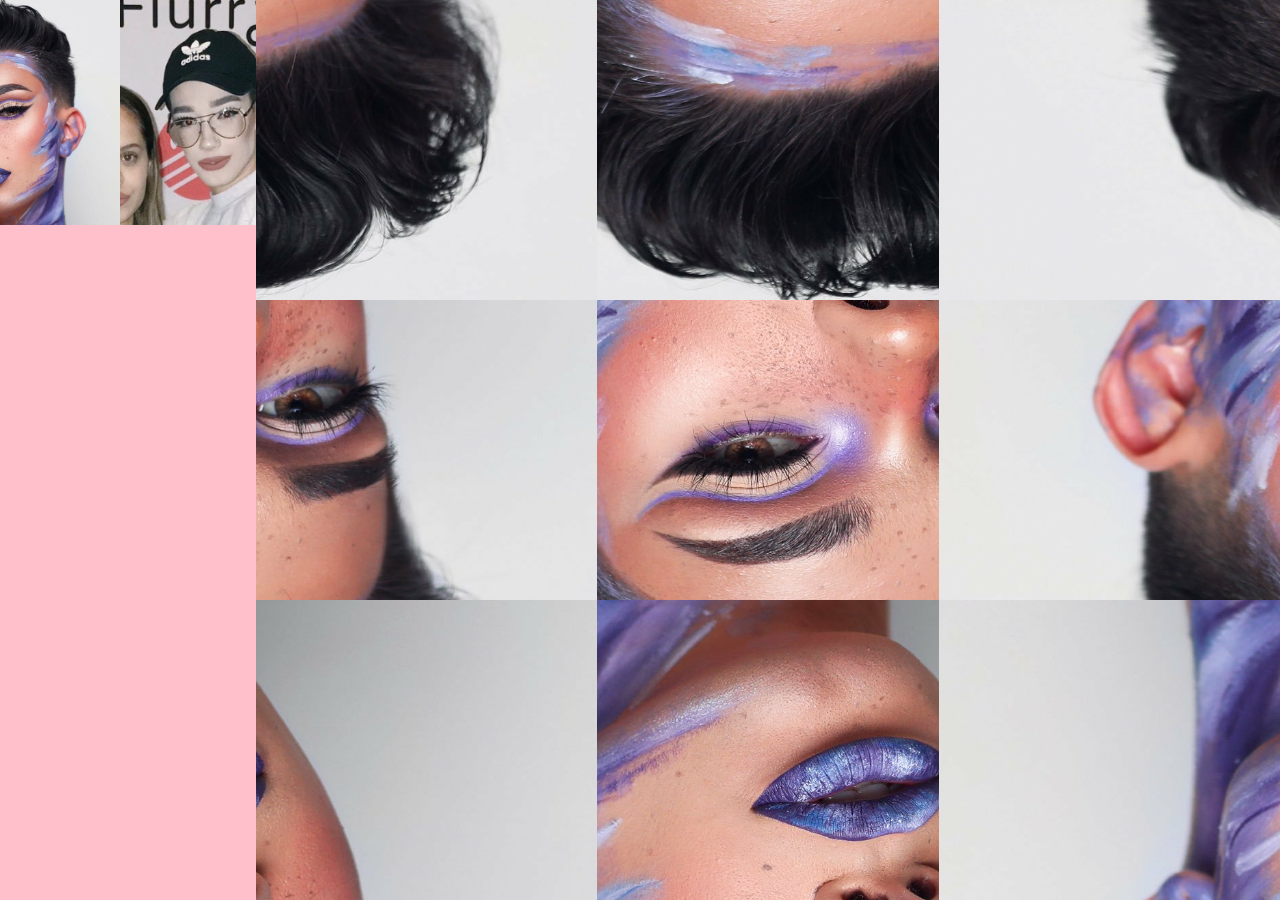
==== index.html @ 0720b6d2 "Update index.html" ====
<html>
	
	<!-- the <head> section is for all the information that is needed by the browser but does NOT show up on the page -->
	<head>
		<meta charset="utf-8">
		<meta name="viewport" content="width=device-width, initial-scale=1">
		<title>Phase 8</title>
		<link rel="stylesheet" href="style.css"/>
	</head>
	<!-- the <body> section is for all the content that is actually displayed on the page -->
	<body>
		<div class="square-div pink">
			<div class="block3 blue center-content"><img class="restrict-img-size" src="images/james_square.png" alt='blinking!' id='blinking_image' style="visibility: visible;</div>
			<div class="row red"><img class="restrict-img-size" src="images/flashback2.png" id="10" alt="James" onclick="checkImage(this)">
			<a href="https://gutierrezliliana.github.io/Phase-9/">
			<img src="images/lips.gif" class="restrict-img-size hide" id="key">
			</a>
			</div>
		</div>
		<!-- the block div purple is showing the is that the images and also the other divs to have onclick for rotate images -->
		<div class="block-div purple">
			<div class="block2 violet"><img class="restrict-img-size picture" src="images/1.png" id="1" alt="Charles" onclick="rotateImage(this)">
			</div>
			<div class="block pink"><img class="restrict-img-size picture" src="images/4.png" id="2" alt="Charles" onclick="rotateImage2(this)">
			</div>
			<div class="block purple"><img class="restrict-img-size picture" src="images/7.png" id="3" alt="Charles" onclick="rotateImage3(this)">
			</div>
		</div>
		<!-- the block div violet is to actually which the blocks and also the images to put into boxes --> 
		<div class="block-div violet">
			<div class="block2 slate"><img class="restrict-img-size picture" src="images/2.png" id="4" alt="Charles" onclick="rotateImage(this)">
			</div>
			<div class="block blue"><img class="restrict-img-size picture" src="images/5.png" id="5" alt="Charles" onclick="rotateImage2(this)">
			</div>
			<div class="block violet"><img class="restrict-img-size picture" src="images/8.png" id="6" alt="Charles"onclick="rotateImage3(this)">
			</div>
		</div>
		<!-- the block div slate does the same thing as violet and purple which blocks and the boxes to actually within the same --> 
		<div class="block-div slate">
			<div class="block2 violet"><img class="restrict-img-size picture" src="images/3.png" id="7" alt="Charles" onclick="rotateImage(this)">
			</div>
			<div class="block purple"><img class="restrict-img-size picture" src="images/6.png" id="8" alt="Charles" onclick="rotateImage2(this)">
			</div>
			<div class="block slate"><img class="restrict-img-size picture" src="images/9.png" id="9" alt="Charles" onclick="rotateImage3(this)">
			</div> 
		</div>
		<script src="script.js"></script>
	</body> 
</html>
---- style.css ----
body {
	height: 100vh;
	width: 100vw;
	display: flex;
	margin: 0;
}

/* When writing CSS classes it is VERY important that you use hyphen delimited strings (square-div and NOT squareDiv) */
/* Addtionally, you should know what the class does just by looking at the name (the name should be DESCRIPTIVE) */
/* When thinking about sizing elements on your page, there are many different units you can use = https://www.w3schools.com/cssref/css_units.asp */
.square-div {
	height: 100%;
	width: calc(100%/4);
}

.row-div {
	display: block;
	height: 100%;
	width: calc(100%/3);
}

.block-div {
	display: block;
	height: 100%;
	width: calc(100%/3);
}

.block{
	display: block;
	height: calc(100%/3);
	width: 100%;
}

.block2{
	display: row;
	height: calc(100%/3);
	width: 100%;
}

.block3{

	height: 25%;
	width: 100%;
}

.box{
	height: 25%;
	width: 100%;
}

.row{
	display: block;
	height:75%;
	width: 100%;
}

/* When possible, organize CSS classes in alphabetical order */
.violet {
	background-color: #b4cfff;
}

.purple {
	background-color: #DA70D6;
}

.slate {
	background-color: #afc9c7;
}

.blue{
	background-color: #d3ffce;
}

.pink{
	background-color:#FFC0CB;
}

.red{
	background-color:#f96161;
}

.green{
	background-color: #008000;
}
.restrict-img-size{
	max-height:100%;
	max-width:100%;
}
.picture{
	height:100%;
	width:100%;
}
.center-content {
	align-items: center;
	justify-content: center;
	display:flex;
}
.rotate{
 -webkit-transform: rotate(90deg);
    -moz-transform: rotate(90deg);
    -o-transform: rotate(90deg);
    -ms-transform: rotate(90deg);
    transform: rotate(180deg);
	  
}
.rotate2{
 -webkit-transform: rotate(90deg);
    -moz-transform: rotate(90deg);
    -o-transform: rotate(90deg);
    -ms-transform: rotate(90deg);
    transform: rotate(180deg);
}
.rotate3{
 -webkit-transform: rotate(90deg);
    -moz-transform: rotate(90deg);
    -o-transform: rotate(90deg);
    -ms-transform: rotate(90deg);
    transform: rotate(180deg);
	
}
.opaque{
opacity:0.5;
}
.hide{
	display:none;
}
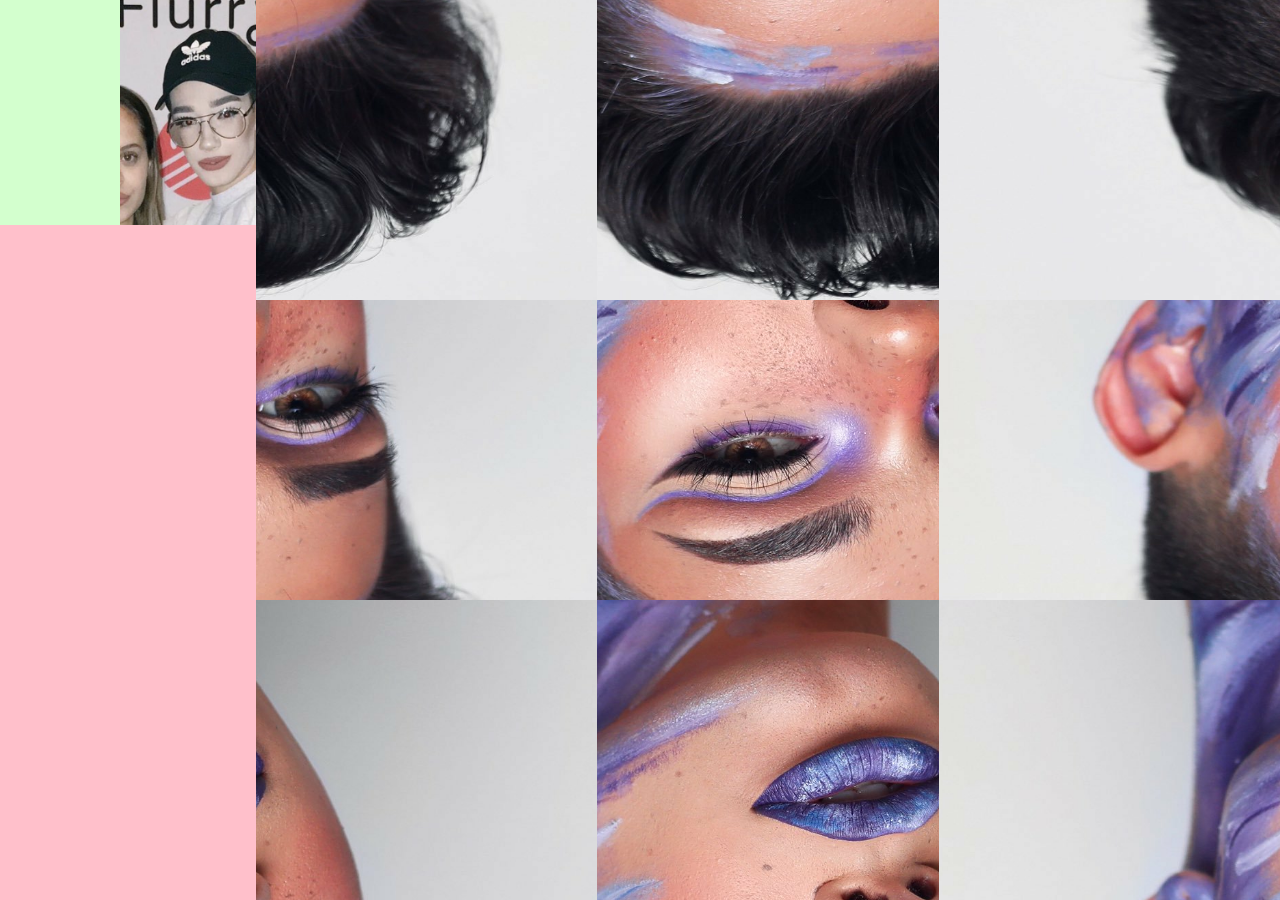
==== commit 943ec609: "Update index.html" ====
(no text change in the page or its own stylesheets)
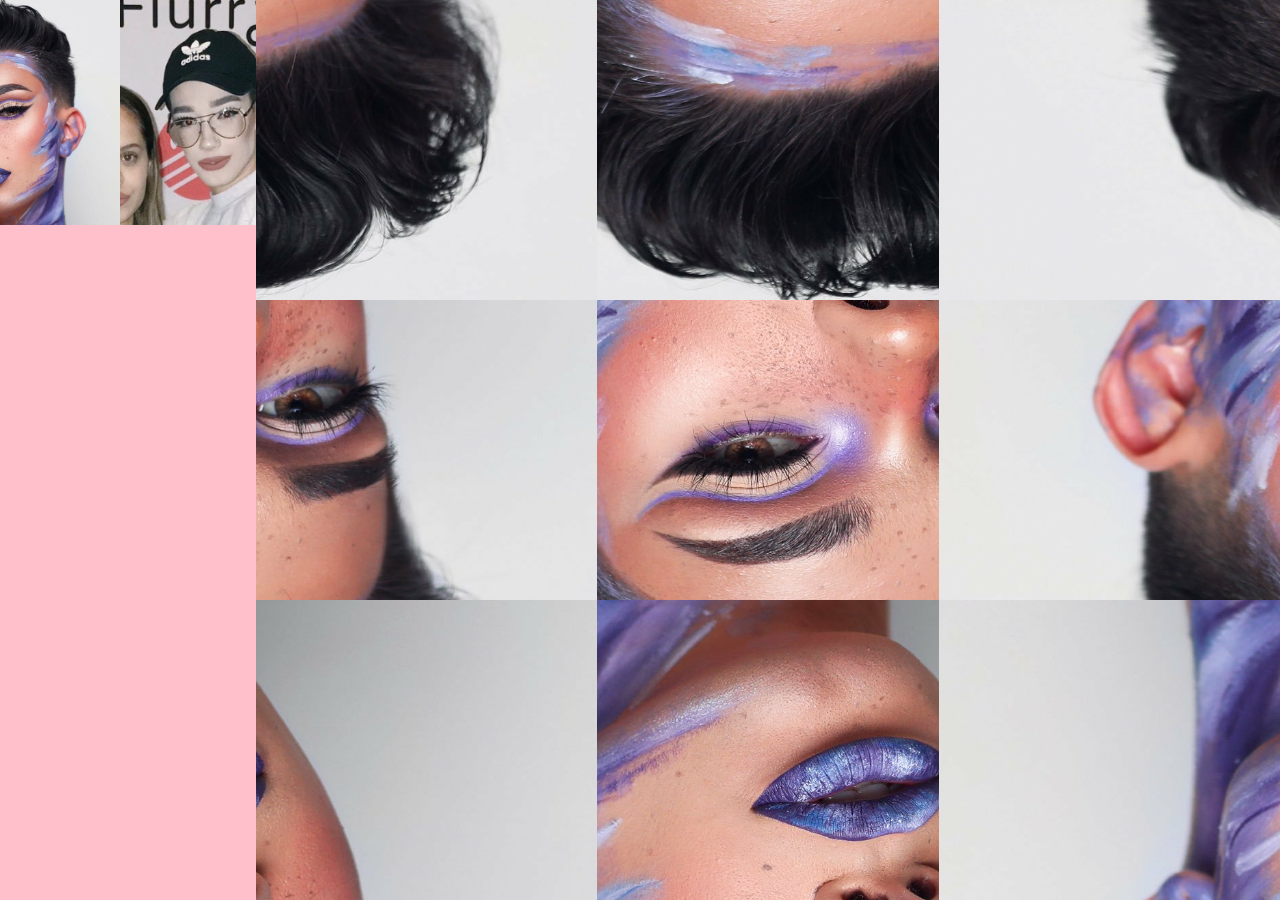
==== commit 90a9031c: "Update index.html" ====
--- a/index.html
+++ b/index.html
@@ -10,8 +10,8 @@
 	<!-- the <body> section is for all the content that is actually displayed on the page -->
 	<body>
 		<div class="square-div pink">
-			<div class="block3 blue center-content"><img class="restrict-img-size" src="images/james_square.png" alt='blinking!' id='blinking_image' style="visibility: visible;</div>
-			<div class="row red"><img class="restrict-img-size" src="images/flashback2.png" id="10" alt="James" onclick="checkImage(this)">
+			<div class="block3 blue center-content"><img class="restrict-img-size" src="images/james_square.png" alt='blinking!' id='blinking_image' style="visibility: visible;></div>
+			<div class="row red"><img class="restrict-img-size" src="images/flashback2.png" id="10" alt="James" onclick="checkImage(this)"></div>
 			<a href="https://gutierrezliliana.github.io/Phase-9/">
 			<img src="images/lips.gif" class="restrict-img-size hide" id="key">
 			</a>
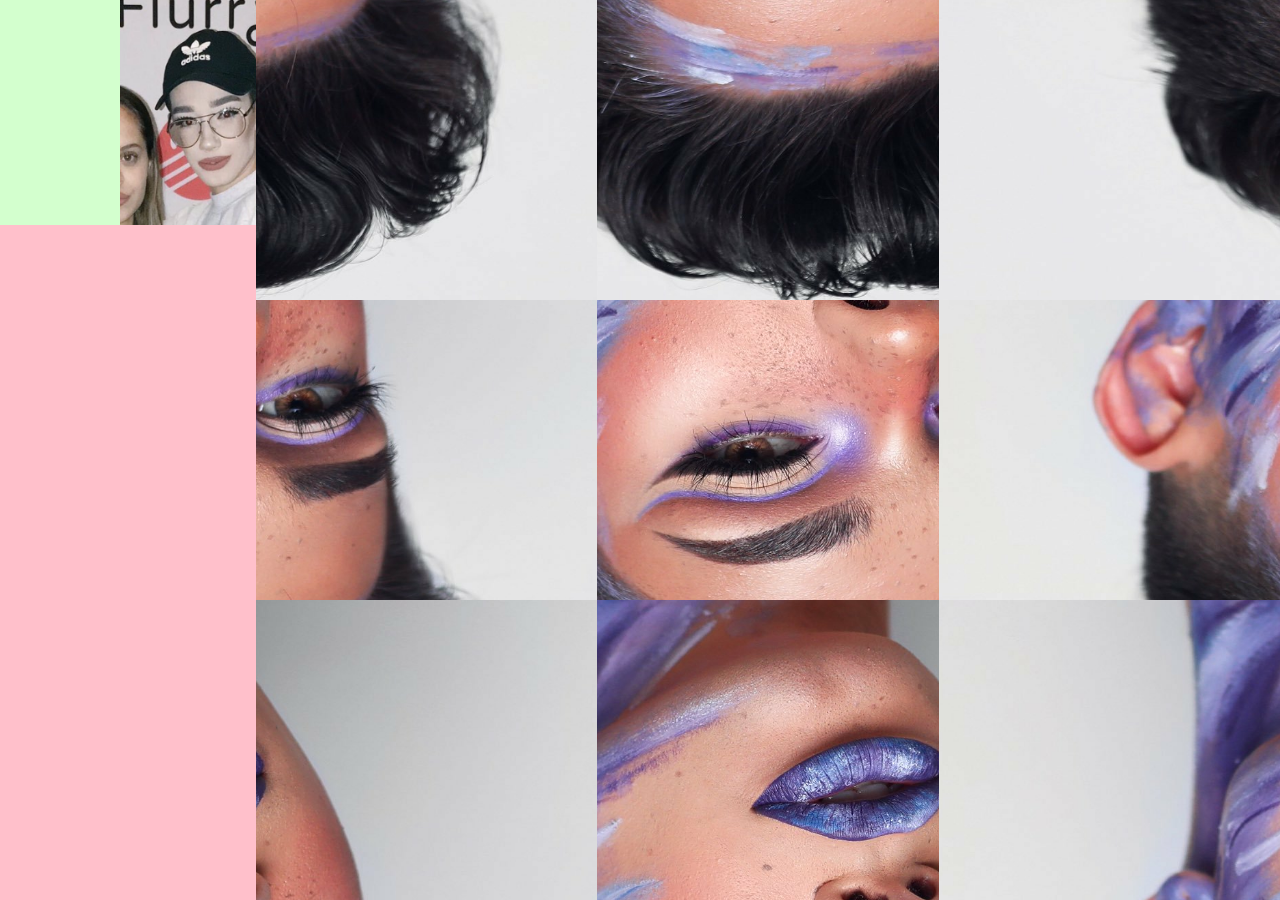
==== commit 004ddf44: "Update index.html" ====
--- a/index.html
+++ b/index.html
@@ -45,5 +45,6 @@
 			</div> 
 		</div>
 		<script src="script.js"></script>
+				
 	</body> 
 </html>
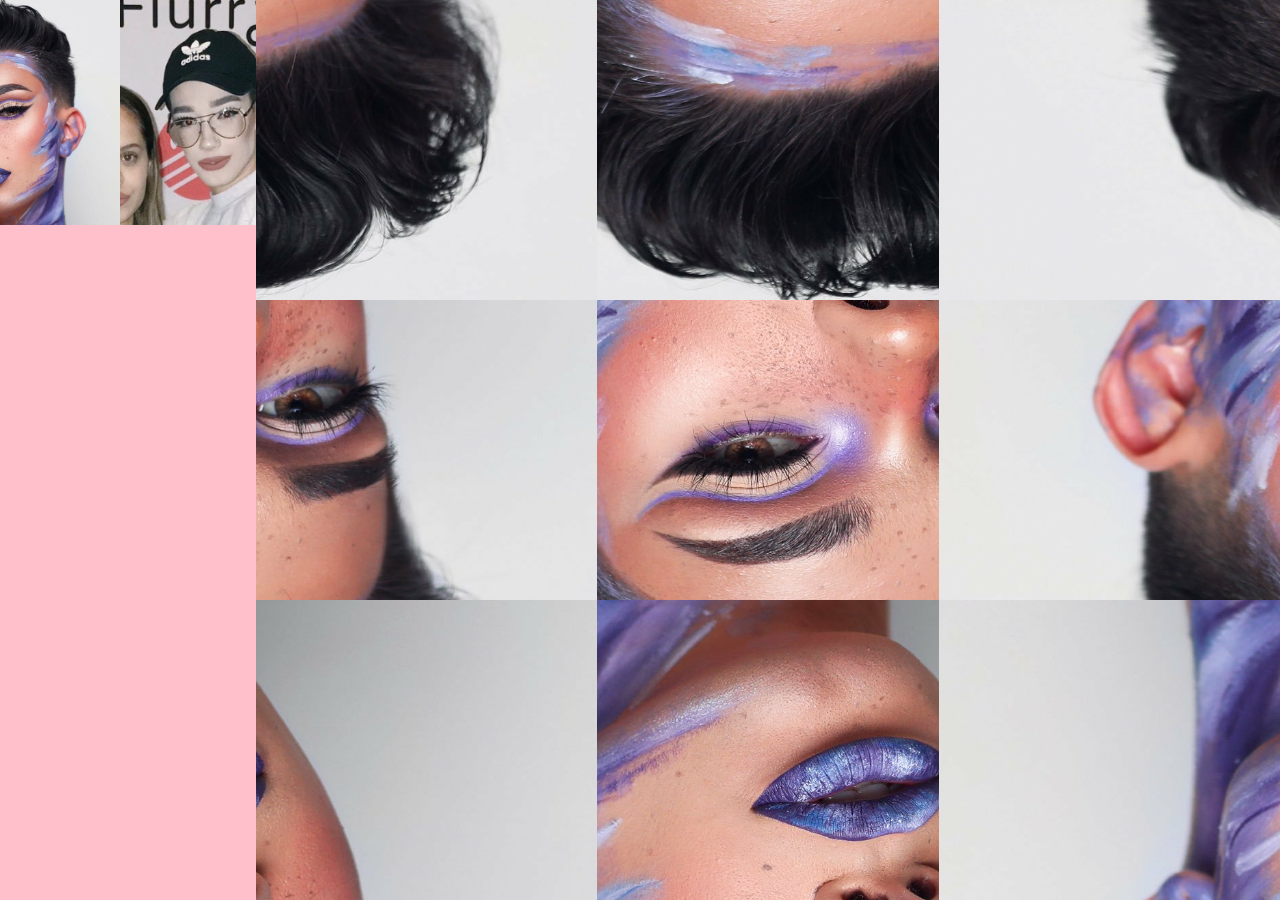
==== commit 3cf11f41: "Update index.html" ====
--- a/index.html
+++ b/index.html
@@ -37,6 +37,7 @@
 		</div>
 		<!-- the block div slate does the same thing as violet and purple which blocks and the boxes to actually within the same --> 
 		<div class="block-div slate">
+				
 			<div class="block2 violet"><img class="restrict-img-size picture" src="images/3.png" id="7" alt="Charles" onclick="rotateImage(this)">
 			</div>
 			<div class="block purple"><img class="restrict-img-size picture" src="images/6.png" id="8" alt="Charles" onclick="rotateImage2(this)">
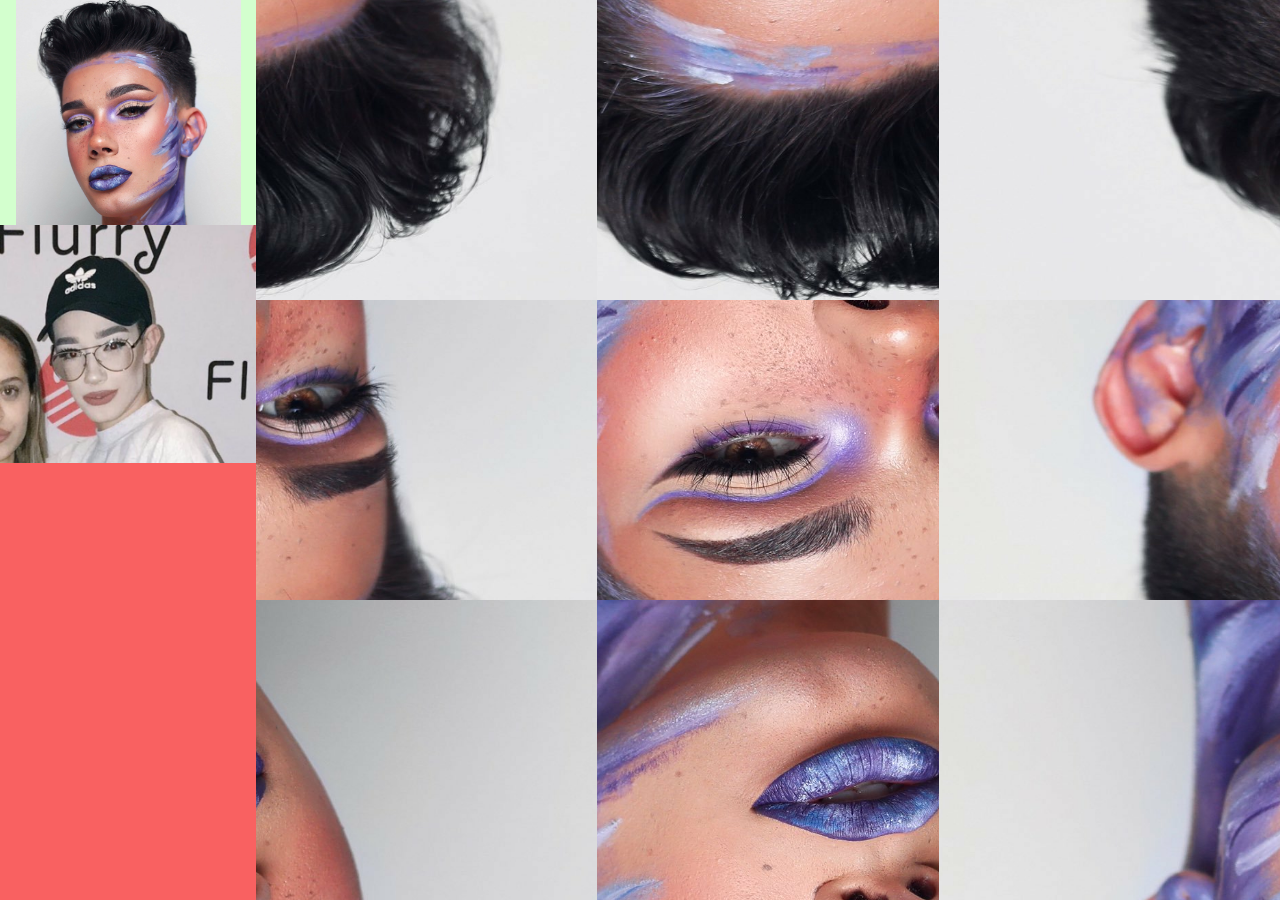
==== commit 16cb6a1d: "Update index.html" ====
--- a/index.html
+++ b/index.html
@@ -10,7 +10,7 @@
 	<!-- the <body> section is for all the content that is actually displayed on the page -->
 	<body>
 		<div class="square-div pink">
-			<div class="block3 blue center-content"><img class="restrict-img-size" src="images/james_square.png" alt='blinking!' id='blinking_image' style="visibility: visible;></div>
+			<div class="block3 blue center-content"><img class="restrict-img-size" src="images/james_square.png"></div>
 			<div class="row red"><img class="restrict-img-size" src="images/flashback2.png" id="10" alt="James" onclick="checkImage(this)"></div>
 			<a href="https://gutierrezliliana.github.io/Phase-9/">
 			<img src="images/lips.gif" class="restrict-img-size hide" id="key">
